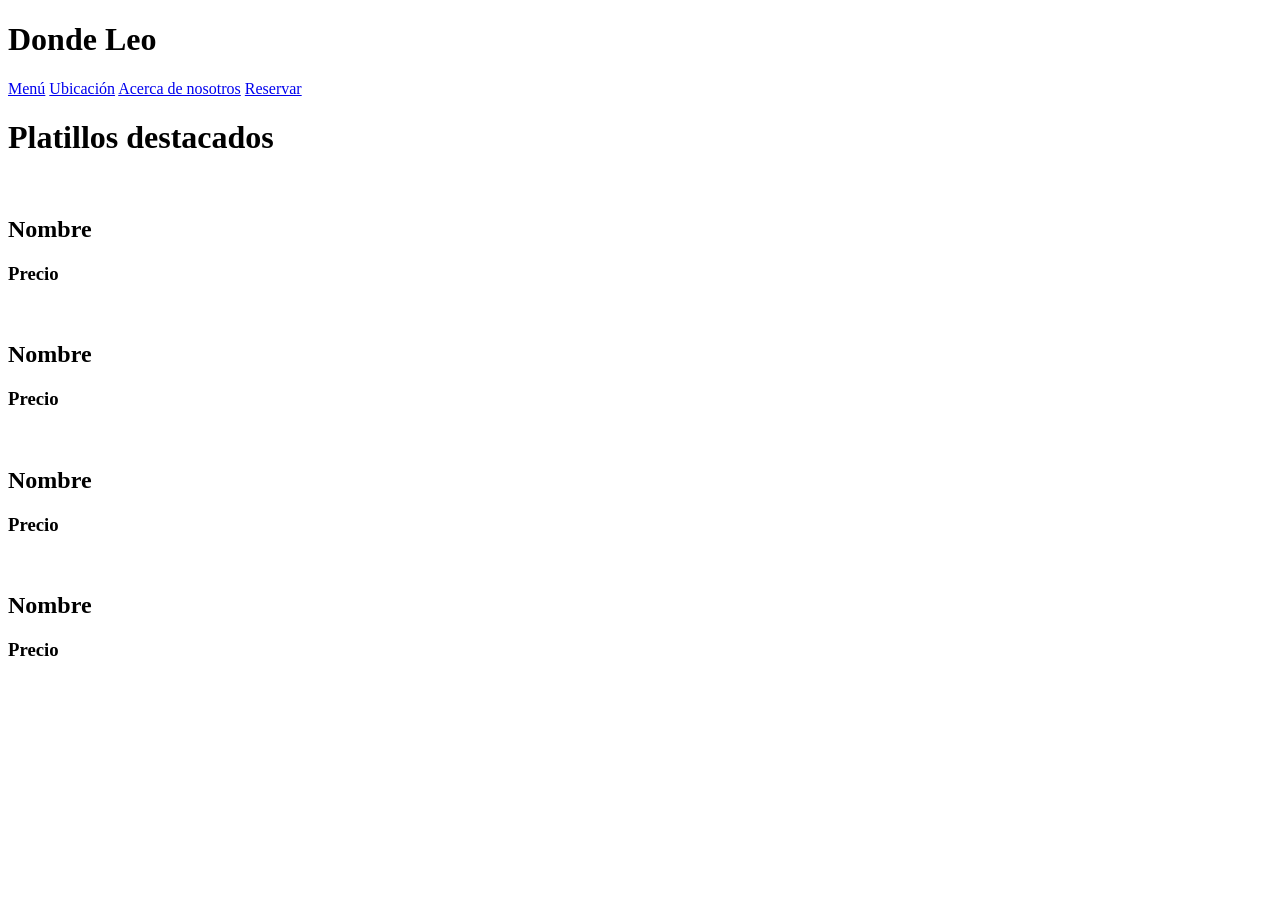
==== Home.html @ 3adbfd77 "primer commit: estructura basica sin css" ====
<!DOCTYPE html>
<html lang="en">
<head>
    <meta charset="UTF-8">
    <meta name="viewport" content="width=device-width, initial-scale=1.0">
    <title>Restaurante donde Leo</title>
</head>
<body>
    <header>
        <h1>Donde Leo</h1>
        <nav>
            <a href="menu">Menú</a>
            <a href="ubicacion">Ubicación</a>
            <a href="about">Acerca de nosotros</a>
            <a href="reservas">Reservar</a>
        </nav>
    </header>
    <div class="container">
        <h1>Platillos destacados</h1>
        <div class="opcion">
            <img src="" alt="">
            <h2>Nombre</h2>
            <h3>Precio</h3>
        </div>
        <div class="opcion">
            <img src="" alt="">
            <h2>Nombre</h2>
            <h3>Precio</h3>
        </div>
        <div class="opcion">
            <img src="" alt="">
            <h2>Nombre</h2>
            <h3>Precio</h3>
        </div>
        <div class="opcion">
            <img src="" alt="">
            <h2>Nombre</h2>
            <h3>Precio</h3>
        </div>
    </div>
        
</body>
</html>
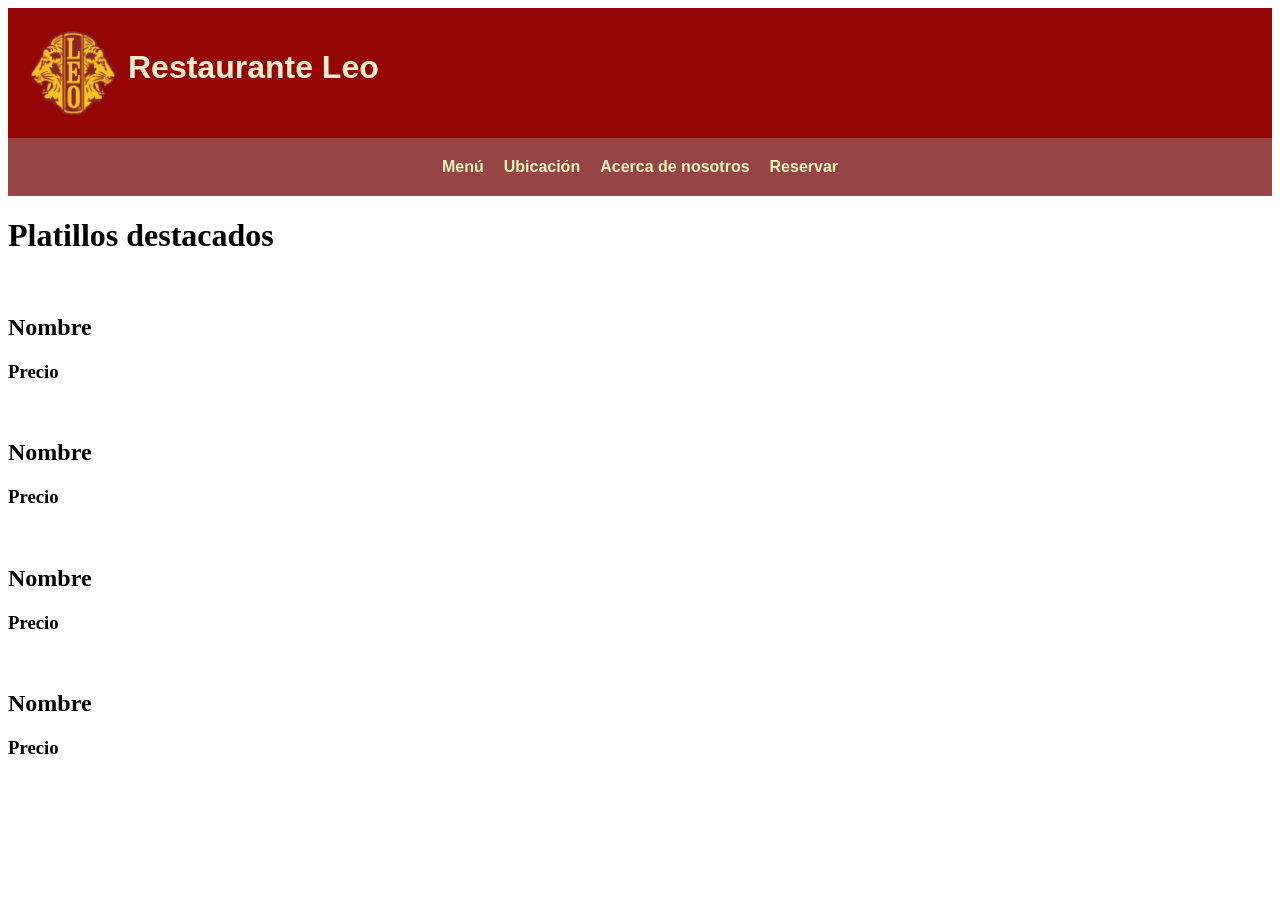
==== commit 1ff081e0: "se agregó estilo al header" ====
--- a/Home.html
+++ b/Home.html
@@ -4,10 +4,15 @@
     <meta charset="UTF-8">
     <meta name="viewport" content="width=device-width, initial-scale=1.0">
     <title>Restaurante donde Leo</title>
+    <link rel="stylesheet" href="estilo_home.css">
 </head>
-<body>
+<body background-color="#f1faee">
     <header>
-        <h1>Donde Leo</h1>
+        <div class="cabeza">
+            <img src="logo.png" alt="" width="90px" >
+            <h1>Restaurante Leo</h1>
+        </div>
+        
         <nav>
             <a href="menu">Menú</a>
             <a href="ubicacion">Ubicación</a>
--- a/estilo_home.css
+++ b/estilo_home.css
@@ -0,0 +1,33 @@
+/*PALETA DE COLORES:
+fondo: #f1faee 
+titulares e información clave: #264653 
+para estructura (barras, iconos): #2a9d8f 
+precios destacados y resaltados: #e9c46a y #f4a261 */
+
+header{
+    background-color: #940606;
+    padding:  0px;
+    font-family: Verdana, Geneva, Tahoma, sans-serif;
+}
+
+header nav{
+    background-color: #964444;
+    padding: 20px;
+    display: flex;
+    gap: 20px;
+    justify-content: center;
+}
+
+header nav a{
+    color: rgb(244, 243, 190);
+    text-decoration: none;
+    font-weight: bold;
+}
+.cabeza{
+    display: flex;
+    color: blanchedalmond;
+    padding: 20px;
+}
+header img{
+    margin-right: 10px;
+}
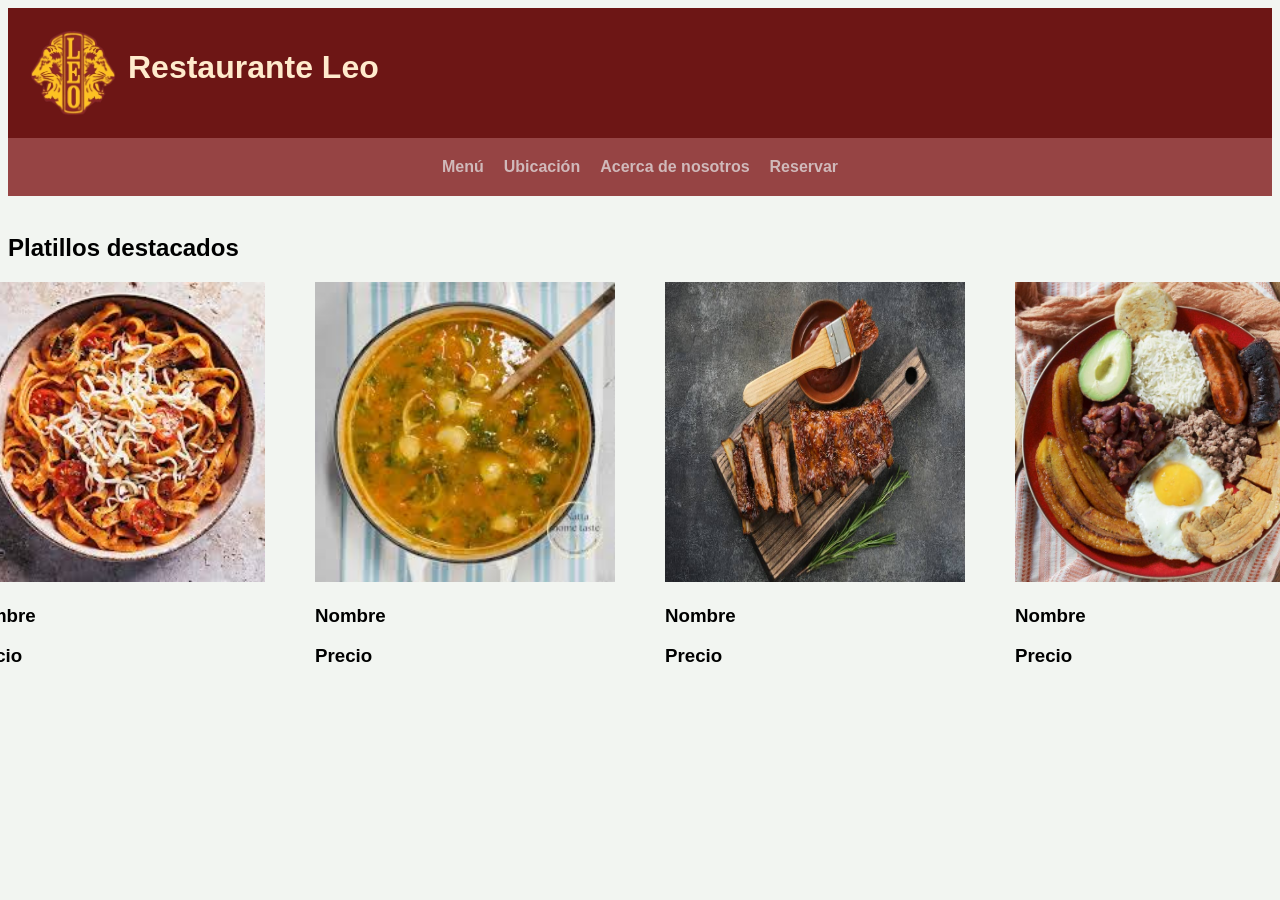
==== commit c015e66d: "contenedores y imagenes de comidas de platillos destacados" ====
--- a/Home.html
+++ b/Home.html
@@ -6,7 +6,7 @@
     <title>Restaurante donde Leo</title>
     <link rel="stylesheet" href="estilo_home.css">
 </head>
-<body background-color="#f1faee">
+<body>
     <header>
         <div class="cabeza">
             <img src="logo.png" alt="" width="90px" >
@@ -20,26 +20,29 @@
             <a href="reservas">Reservar</a>
         </nav>
     </header>
+    <br>
+    <h2 style="font-family: Verdana, Geneva, Tahoma, sans-serif;">Platillos destacados</h2>
     <div class="container">
-        <h1>Platillos destacados</h1>
+        
+
         <div class="opcion">
-            <img src="" alt="">
-            <h2>Nombre</h2>
+            <img src="op1.jpg" alt="">
+            <h3>Nombre</h3>
             <h3>Precio</h3>
         </div>
         <div class="opcion">
-            <img src="" alt="">
-            <h2>Nombre</h2>
+            <img src="op2.jpg" alt="">
+            <h3>Nombre</h3>
             <h3>Precio</h3>
         </div>
         <div class="opcion">
-            <img src="" alt="">
-            <h2>Nombre</h2>
+            <img src="op3.jpg" alt="">
+            <h3>Nombre</h3>
             <h3>Precio</h3>
         </div>
         <div class="opcion">
-            <img src="" alt="">
-            <h2>Nombre</h2>
+            <img src="op4.jpg" alt="">
+            <h3>Nombre</h3>
             <h3>Precio</h3>
         </div>
     </div>
--- a/estilo_home.css
+++ b/estilo_home.css
@@ -3,9 +3,11 @@
 titulares e información clave: #264653 
 para estructura (barras, iconos): #2a9d8f 
 precios destacados y resaltados: #e9c46a y #f4a261 */
-
+body{
+    background-color: #f2f5f1;
+}
 header{
-    background-color: #940606;
+    background-color: #6D1615;
     padding:  0px;
     font-family: Verdana, Geneva, Tahoma, sans-serif;
 }
@@ -19,15 +21,39 @@
 }
 
 header nav a{
-    color: rgb(244, 243, 190);
+    color: #D0B9BA;
     text-decoration: none;
     font-weight: bold;
 }
+
+header nav a:hover {
+    color: #ffffff;
+}
+
 .cabeza{
     display: flex;
     color: blanchedalmond;
     padding: 20px;
 }
+
 header img{
     margin-right: 10px;
+}
+
+.container{
+    justify-content: center;
+    display: flex;
+
+    border-radius: 30px;
+    font-family: Verdana, Geneva, Tahoma, sans-serif;
+
+    height: 200px;
+    gap: 50px;
+    margin-right: 10px;
+    margin-left: 10px;
+}
+
+.container img{
+    width: 300px;
+    height: 300px;
 }
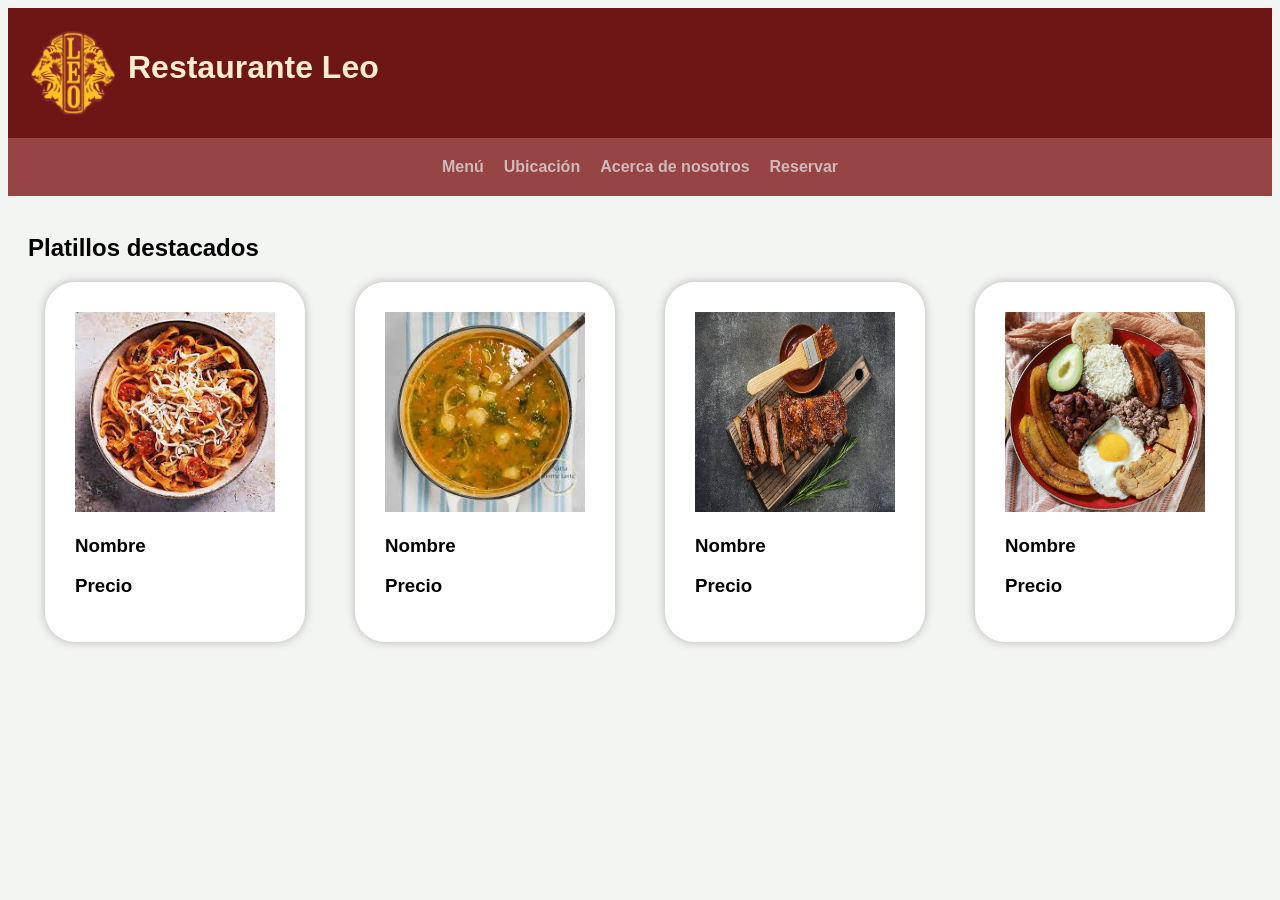
==== commit 2fc4c273: "agregué estilo en cada opcion mas animación hover" ====
--- a/Home.html
+++ b/Home.html
@@ -21,7 +21,7 @@
         </nav>
     </header>
     <br>
-    <h2 style="font-family: Verdana, Geneva, Tahoma, sans-serif;">Platillos destacados</h2>
+    <h2 style="font-family: Verdana, Geneva, Tahoma, sans-serif; margin-left: 20px;">Platillos destacados</h2>
     <div class="container">
         
 
--- a/estilo_home.css
+++ b/estilo_home.css
@@ -24,10 +24,13 @@
     color: #D0B9BA;
     text-decoration: none;
     font-weight: bold;
+    display: inline-block;
+    transition: transform 0.3s ease, color 0.3s ease; 
 }
 
 header nav a:hover {
     color: #ffffff;
+    transform: scale(1.1);  
 }
 
 .cabeza{
@@ -43,10 +46,8 @@
 .container{
     justify-content: center;
     display: flex;
-
     border-radius: 30px;
     font-family: Verdana, Geneva, Tahoma, sans-serif;
-
     height: 200px;
     gap: 50px;
     margin-right: 10px;
@@ -54,6 +55,20 @@
 }
 
 .container img{
-    width: 300px;
+    width: 200px;
+    height: 200px;
+}
+
+.opcion{
+    background-color: #ffffff;
+    padding: 30px;
+    border-radius: 30px;
     height: 300px;
+    box-shadow: 0px 0px 10px 0px #b7b4b4;
+    display: inline-block;
+    transition: transform 0.3s ease, color 0.3s ease; 
+}
+
+.opcion:hover{
+    transform: scale(1.1);  
 }
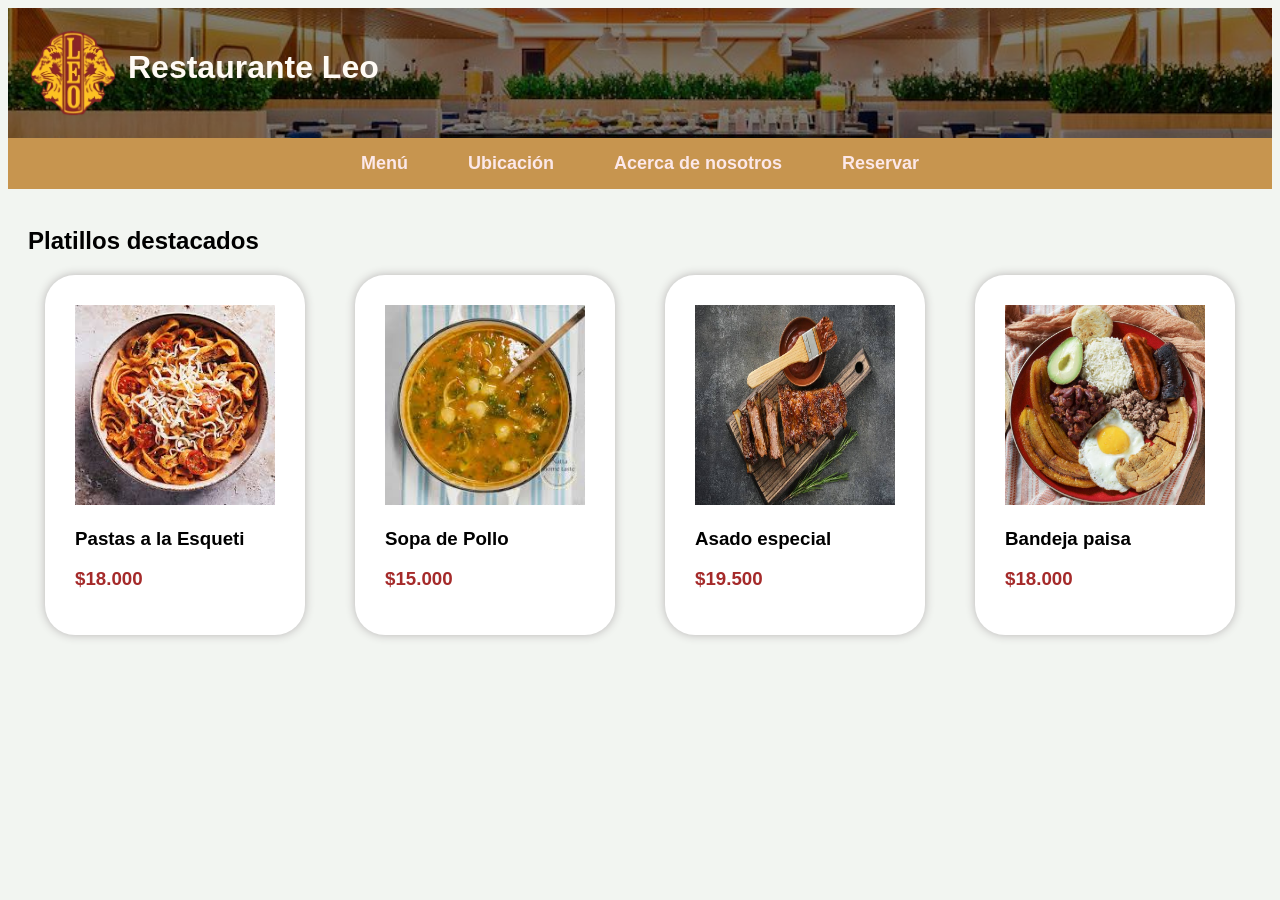
==== commit f9558624: "nombré cada plato de la sesion destacados y le puse precio a cada uno" ====
--- a/Home.html
+++ b/Home.html
@@ -27,23 +27,23 @@
 
         <div class="opcion">
             <img src="op1.jpg" alt="">
-            <h3>Nombre</h3>
-            <h3>Precio</h3>
+            <h3>Pastas a la Esqueti</h3>
+            <h3 style="color: brown;">$18.000</h3>
         </div>
         <div class="opcion">
             <img src="op2.jpg" alt="">
-            <h3>Nombre</h3>
-            <h3>Precio</h3>
+            <h3>Sopa de Pollo</h3>
+            <h3 style="color: brown;">$15.000</h3>
         </div>
         <div class="opcion">
             <img src="op3.jpg" alt="">
-            <h3>Nombre</h3>
-            <h3>Precio</h3>
+            <h3>Asado especial</h3>
+            <h3 style="color: brown;">$19.500</h3>
         </div>
         <div class="opcion">
             <img src="op4.jpg" alt="">
-            <h3>Nombre</h3>
-            <h3>Precio</h3>
+            <h3>Bandeja paisa</h3>
+            <h3 style="color: brown;">$18.000</h3>
         </div>
     </div>
         
--- a/estilo_home.css
+++ b/estilo_home.css
@@ -7,35 +7,41 @@
     background-color: #f2f5f1;
 }
 header{
-    background-color: #6D1615;
+    background-image: url(header.jpg);
+    background-repeat: no-repeat;          
+    background-size:cover; 
+    background-position:center;                
     padding:  0px;
-    font-family: Verdana, Geneva, Tahoma, sans-serif;
+    font-family:'Trebuchet MS', 'Lucida Sans Unicode', 'Lucida Grande', 'Lucida Sans', Arial, sans-serif;
 }
 
 header nav{
-    background-color: #964444;
-    padding: 20px;
+    background-color: #c7954f;
     display: flex;
-    gap: 20px;
+    gap: 30px;
     justify-content: center;
 }
 
 header nav a{
-    color: #D0B9BA;
+    color: #fce8e9;
     text-decoration: none;
     font-weight: bold;
     display: inline-block;
     transition: transform 0.3s ease, color 0.3s ease; 
+    font-size: large;
+    padding: 15px;
+    
 }
 
 header nav a:hover {
     color: #ffffff;
     transform: scale(1.1);  
+    background-color: #b57b28;
 }
 
 .cabeza{
     display: flex;
-    color: blanchedalmond;
+    color: rgb(255, 251, 245);
     padding: 20px;
 }
 
@@ -69,6 +75,7 @@
     transition: transform 0.3s ease, color 0.3s ease; 
 }
 
+
 .opcion:hover{
     transform: scale(1.1);  
 }
